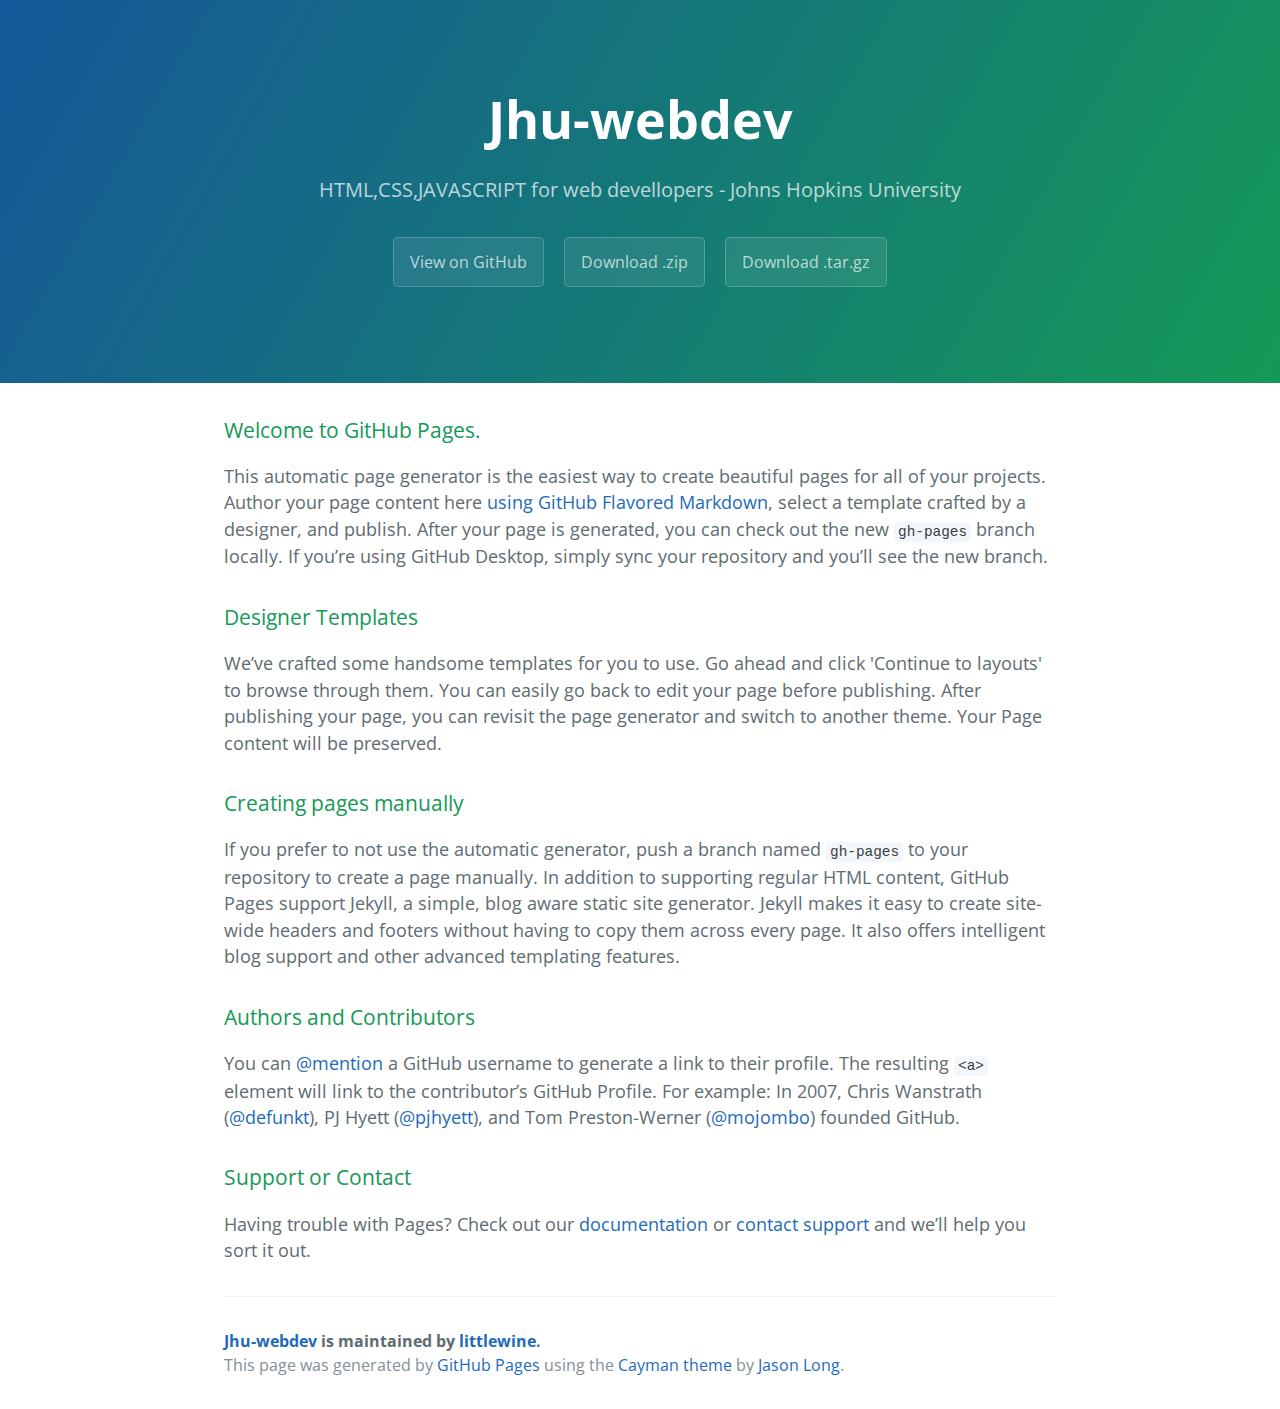
==== index.html @ eb01595d "Create gh-pages branch via GitHub" ====
<!DOCTYPE html>
<html lang="en-us">
  <head>
    <meta charset="UTF-8">
    <title>Jhu-webdev by littlewine</title>
    <meta name="viewport" content="width=device-width, initial-scale=1">
    <link rel="stylesheet" type="text/css" href="stylesheets/normalize.css" media="screen">
    <link href='https://fonts.googleapis.com/css?family=Open+Sans:400,700' rel='stylesheet' type='text/css'>
    <link rel="stylesheet" type="text/css" href="stylesheets/stylesheet.css" media="screen">
    <link rel="stylesheet" type="text/css" href="stylesheets/github-light.css" media="screen">
  </head>
  <body>
    <section class="page-header">
      <h1 class="project-name">Jhu-webdev</h1>
      <h2 class="project-tagline">HTML,CSS,JAVASCRIPT for web devellopers - Johns Hopkins University</h2>
      <a href="https://github.com/littlewine/JHU-webdev" class="btn">View on GitHub</a>
      <a href="https://github.com/littlewine/JHU-webdev/zipball/master" class="btn">Download .zip</a>
      <a href="https://github.com/littlewine/JHU-webdev/tarball/master" class="btn">Download .tar.gz</a>
    </section>

    <section class="main-content">
      <h3>
<a id="welcome-to-github-pages" class="anchor" href="#welcome-to-github-pages" aria-hidden="true"><span aria-hidden="true" class="octicon octicon-link"></span></a>Welcome to GitHub Pages.</h3>

<p>This automatic page generator is the easiest way to create beautiful pages for all of your projects. Author your page content here <a href="https://guides.github.com/features/mastering-markdown/">using GitHub Flavored Markdown</a>, select a template crafted by a designer, and publish. After your page is generated, you can check out the new <code>gh-pages</code> branch locally. If you’re using GitHub Desktop, simply sync your repository and you’ll see the new branch.</p>

<h3>
<a id="designer-templates" class="anchor" href="#designer-templates" aria-hidden="true"><span aria-hidden="true" class="octicon octicon-link"></span></a>Designer Templates</h3>

<p>We’ve crafted some handsome templates for you to use. Go ahead and click 'Continue to layouts' to browse through them. You can easily go back to edit your page before publishing. After publishing your page, you can revisit the page generator and switch to another theme. Your Page content will be preserved.</p>

<h3>
<a id="creating-pages-manually" class="anchor" href="#creating-pages-manually" aria-hidden="true"><span aria-hidden="true" class="octicon octicon-link"></span></a>Creating pages manually</h3>

<p>If you prefer to not use the automatic generator, push a branch named <code>gh-pages</code> to your repository to create a page manually. In addition to supporting regular HTML content, GitHub Pages support Jekyll, a simple, blog aware static site generator. Jekyll makes it easy to create site-wide headers and footers without having to copy them across every page. It also offers intelligent blog support and other advanced templating features.</p>

<h3>
<a id="authors-and-contributors" class="anchor" href="#authors-and-contributors" aria-hidden="true"><span aria-hidden="true" class="octicon octicon-link"></span></a>Authors and Contributors</h3>

<p>You can <a href="https://help.github.com/articles/basic-writing-and-formatting-syntax/#mentioning-users-and-teams" class="user-mention">@mention</a> a GitHub username to generate a link to their profile. The resulting <code>&lt;a&gt;</code> element will link to the contributor’s GitHub Profile. For example: In 2007, Chris Wanstrath (<a href="https://github.com/defunkt" class="user-mention">@defunkt</a>), PJ Hyett (<a href="https://github.com/pjhyett" class="user-mention">@pjhyett</a>), and Tom Preston-Werner (<a href="https://github.com/mojombo" class="user-mention">@mojombo</a>) founded GitHub.</p>

<h3>
<a id="support-or-contact" class="anchor" href="#support-or-contact" aria-hidden="true"><span aria-hidden="true" class="octicon octicon-link"></span></a>Support or Contact</h3>

<p>Having trouble with Pages? Check out our <a href="https://help.github.com/pages">documentation</a> or <a href="https://github.com/contact">contact support</a> and we’ll help you sort it out.</p>

      <footer class="site-footer">
        <span class="site-footer-owner"><a href="https://github.com/littlewine/JHU-webdev">Jhu-webdev</a> is maintained by <a href="https://github.com/littlewine">littlewine</a>.</span>

        <span class="site-footer-credits">This page was generated by <a href="https://pages.github.com">GitHub Pages</a> using the <a href="https://github.com/jasonlong/cayman-theme">Cayman theme</a> by <a href="https://twitter.com/jasonlong">Jason Long</a>.</span>
      </footer>

    </section>

  
  </body>
</html>
---- stylesheets/stylesheet.css ----
* {
  box-sizing: border-box; }

body {
  padding: 0;
  margin: 0;
  font-family: "Open Sans", "Helvetica Neue", Helvetica, Arial, sans-serif;
  font-size: 16px;
  line-height: 1.5;
  color: #606c71; }

a {
  color: #1e6bb8;
  text-decoration: none; }
  a:hover {
    text-decoration: underline; }

.btn {
  display: inline-block;
  margin-bottom: 1rem;
  color: rgba(255, 255, 255, 0.7);
  background-color: rgba(255, 255, 255, 0.08);
  border-color: rgba(255, 255, 255, 0.2);
  border-style: solid;
  border-width: 1px;
  border-radius: 0.3rem;
  transition: color 0.2s, background-color 0.2s, border-color 0.2s; }
  .btn + .btn {
    margin-left: 1rem; }

.btn:hover {
  color: rgba(255, 255, 255, 0.8);
  text-decoration: none;
  background-color: rgba(255, 255, 255, 0.2);
  border-color: rgba(255, 255, 255, 0.3); }

@media screen and (min-width: 64em) {
  .btn {
    padding: 0.75rem 1rem; } }

@media screen and (min-width: 42em) and (max-width: 64em) {
  .btn {
    padding: 0.6rem 0.9rem;
    font-size: 0.9rem; } }

@media screen and (max-width: 42em) {
  .btn {
    display: block;
    width: 100%;
    padding: 0.75rem;
    font-size: 0.9rem; }
    .btn + .btn {
      margin-top: 1rem;
      margin-left: 0; } }

.page-header {
  color: #fff;
  text-align: center;
  background-color: #159957;
  background-image: linear-gradient(120deg, #155799, #159957); }

@media screen and (min-width: 64em) {
  .page-header {
    padding: 5rem 6rem; } }

@media screen and (min-width: 42em) and (max-width: 64em) {
  .page-header {
    padding: 3rem 4rem; } }

@media screen and (max-width: 42em) {
  .page-header {
    padding: 2rem 1rem; } }

.project-name {
  margin-top: 0;
  margin-bottom: 0.1rem; }

@media screen and (min-width: 64em) {
  .project-name {
    font-size: 3.25rem; } }

@media screen and (min-width: 42em) and (max-width: 64em) {
  .project-name {
    font-size: 2.25rem; } }

@media screen and (max-width: 42em) {
  .project-name {
    font-size: 1.75rem; } }

.project-tagline {
  margin-bottom: 2rem;
  font-weight: normal;
  opacity: 0.7; }

@media screen and (min-width: 64em) {
  .project-tagline {
    font-size: 1.25rem; } }

@media screen and (min-width: 42em) and (max-width: 64em) {
  .project-tagline {
    font-size: 1.15rem; } }

@media screen and (max-width: 42em) {
  .project-tagline {
    font-size: 1rem; } }

.main-content :first-child {
  margin-top: 0; }
.main-content img {
  max-width: 100%; }
.main-content h1, .main-content h2, .main-content h3, .main-content h4, .main-content h5, .main-content h6 {
  margin-top: 2rem;
  margin-bottom: 1rem;
  font-weight: normal;
  color: #159957; }
.main-content p {
  margin-bottom: 1em; }
.main-content code {
  padding: 2px 4px;
  font-family: Consolas, "Liberation Mono", Menlo, Courier, monospace;
  font-size: 0.9rem;
  color: #383e41;
  background-color: #f3f6fa;
  border-radius: 0.3rem; }
.main-content pre {
  padding: 0.8rem;
  margin-top: 0;
  margin-bottom: 1rem;
  font: 1rem Consolas, "Liberation Mono", Menlo, Courier, monospace;
  color: #567482;
  word-wrap: normal;
  background-color: #f3f6fa;
  border: solid 1px #dce6f0;
  border-radius: 0.3rem; }
  .main-content pre > code {
    padding: 0;
    margin: 0;
    font-size: 0.9rem;
    color: #567482;
    word-break: normal;
    white-space: pre;
    background: transparent;
    border: 0; }
.main-content .highlight {
  margin-bottom: 1rem; }
  .main-content .highlight pre {
    margin-bottom: 0;
    word-break: normal; }
.main-content .highlight pre, .main-content pre {
  padding: 0.8rem;
  overflow: auto;
  font-size: 0.9rem;
  line-height: 1.45;
  border-radius: 0.3rem; }
.main-content pre code, .main-content pre tt {
  display: inline;
  max-width: initial;
  padding: 0;
  margin: 0;
  overflow: initial;
  line-height: inherit;
  word-wrap: normal;
  background-color: transparent;
  border: 0; }
  .main-content pre code:before, .main-content pre code:after, .main-content pre tt:before, .main-content pre tt:after {
    content: normal; }
.main-content ul, .main-content ol {
  margin-top: 0; }
.main-content blockquote {
  padding: 0 1rem;
  margin-left: 0;
  color: #819198;
  border-left: 0.3rem solid #dce6f0; }
  .main-content blockquote > :first-child {
    margin-top: 0; }
  .main-content blockquote > :last-child {
    margin-bottom: 0; }
.main-content table {
  display: block;
  width: 100%;
  overflow: auto;
  word-break: normal;
  word-break: keep-all; }
  .main-content table th {
    font-weight: bold; }
  .main-content table th, .main-content table td {
    padding: 0.5rem 1rem;
    border: 1px solid #e9ebec; }
.main-content dl {
  padding: 0; }
  .main-content dl dt {
    padding: 0;
    margin-top: 1rem;
    font-size: 1rem;
    font-weight: bold; }
  .main-content dl dd {
    padding: 0;
    margin-bottom: 1rem; }
.main-content hr {
  height: 2px;
  padding: 0;
  margin: 1rem 0;
  background-color: #eff0f1;
  border: 0; }

@media screen and (min-width: 64em) {
  .main-content {
    max-width: 64rem;
    padding: 2rem 6rem;
    margin: 0 auto;
    font-size: 1.1rem; } }

@media screen and (min-width: 42em) and (max-width: 64em) {
  .main-content {
    padding: 2rem 4rem;
    font-size: 1.1rem; } }

@media screen and (max-width: 42em) {
  .main-content {
    padding: 2rem 1rem;
    font-size: 1rem; } }

.site-footer {
  padding-top: 2rem;
  margin-top: 2rem;
  border-top: solid 1px #eff0f1; }

.site-footer-owner {
  display: block;
  font-weight: bold; }

.site-footer-credits {
  color: #819198; }

@media screen and (min-width: 64em) {
  .site-footer {
    font-size: 1rem; } }

@media screen and (min-width: 42em) and (max-width: 64em) {
  .site-footer {
    font-size: 1rem; } }

@media screen and (max-width: 42em) {
  .site-footer {
    font-size: 0.9rem; } }
---- stylesheets/github-light.css ----
/*
The MIT License (MIT)

Copyright (c) 2015 GitHub, Inc.

Permission is hereby granted, free of charge, to any person obtaining a copy
of this software and associated documentation files (the "Software"), to deal
in the Software without restriction, including without limitation the rights
to use, copy, modify, merge, publish, distribute, sublicense, and/or sell
copies of the Software, and to permit persons to whom the Software is
furnished to do so, subject to the following conditions:

The above copyright notice and this permission notice shall be included in all
copies or substantial portions of the Software.

THE SOFTWARE IS PROVIDED "AS IS", WITHOUT WARRANTY OF ANY KIND, EXPRESS OR
IMPLIED, INCLUDING BUT NOT LIMITED TO THE WARRANTIES OF MERCHANTABILITY,
FITNESS FOR A PARTICULAR PURPOSE AND NONINFRINGEMENT. IN NO EVENT SHALL THE
AUTHORS OR COPYRIGHT HOLDERS BE LIABLE FOR ANY CLAIM, DAMAGES OR OTHER
LIABILITY, WHETHER IN AN ACTION OF CONTRACT, TORT OR OTHERWISE, ARISING FROM,
OUT OF OR IN CONNECTION WITH THE SOFTWARE OR THE USE OR OTHER DEALINGS IN THE
SOFTWARE.

*/

.pl-c /* comment */ {
  color: #969896;
}

.pl-c1      /* constant, markup.raw, meta.diff.header, meta.module-reference, meta.property-name, support, support.constant, support.variable, variable.other.constant */,
.pl-s .pl-v /* string variable */ {
  color: #0086b3;
}

.pl-e  /* entity */,
.pl-en /* entity.name */ {
  color: #795da3;
}

.pl-s .pl-s1 /* string source */,
.pl-smi      /* storage.modifier.import, storage.modifier.package, storage.type.java, variable.other, variable.parameter.function */ {
  color: #333;
}

.pl-ent /* entity.name.tag */ {
  color: #63a35c;
}

.pl-k /* keyword, storage, storage.type */ {
  color: #a71d5d;
}

.pl-pds              /* punctuation.definition.string, string.regexp.character-class */,
.pl-s                /* string */,
.pl-s .pl-pse .pl-s1 /* string punctuation.section.embedded source */,
.pl-sr               /* string.regexp */,
.pl-sr .pl-cce       /* string.regexp constant.character.escape */,
.pl-sr .pl-sra       /* string.regexp string.regexp.arbitrary-repitition */,
.pl-sr .pl-sre       /* string.regexp source.ruby.embedded */ {
  color: #183691;
}

.pl-v /* variable */ {
  color: #ed6a43;
}

.pl-id /* invalid.deprecated */ {
  color: #b52a1d;
}

.pl-ii /* invalid.illegal */ {
  background-color: #b52a1d;
  color: #f8f8f8;
}

.pl-sr .pl-cce /* string.regexp constant.character.escape */ {
  color: #63a35c;
  font-weight: bold;
}

.pl-ml /* markup.list */ {
  color: #693a17;
}

.pl-mh        /* markup.heading */,
.pl-mh .pl-en /* markup.heading entity.name */,
.pl-ms        /* meta.separator */ {
  color: #1d3e81;
  font-weight: bold;
}

.pl-mq /* markup.quote */ {
  color: #008080;
}

.pl-mi /* markup.italic */ {
  color: #333;
  font-style: italic;
}

.pl-mb /* markup.bold */ {
  color: #333;
  font-weight: bold;
}

.pl-md /* markup.deleted, meta.diff.header.from-file */ {
  background-color: #ffecec;
  color: #bd2c00;
}

.pl-mi1 /* markup.inserted, meta.diff.header.to-file */ {
  background-color: #eaffea;
  color: #55a532;
}

.pl-mdr /* meta.diff.range */ {
  color: #795da3;
  font-weight: bold;
}

.pl-mo /* meta.output */ {
  color: #1d3e81;
}
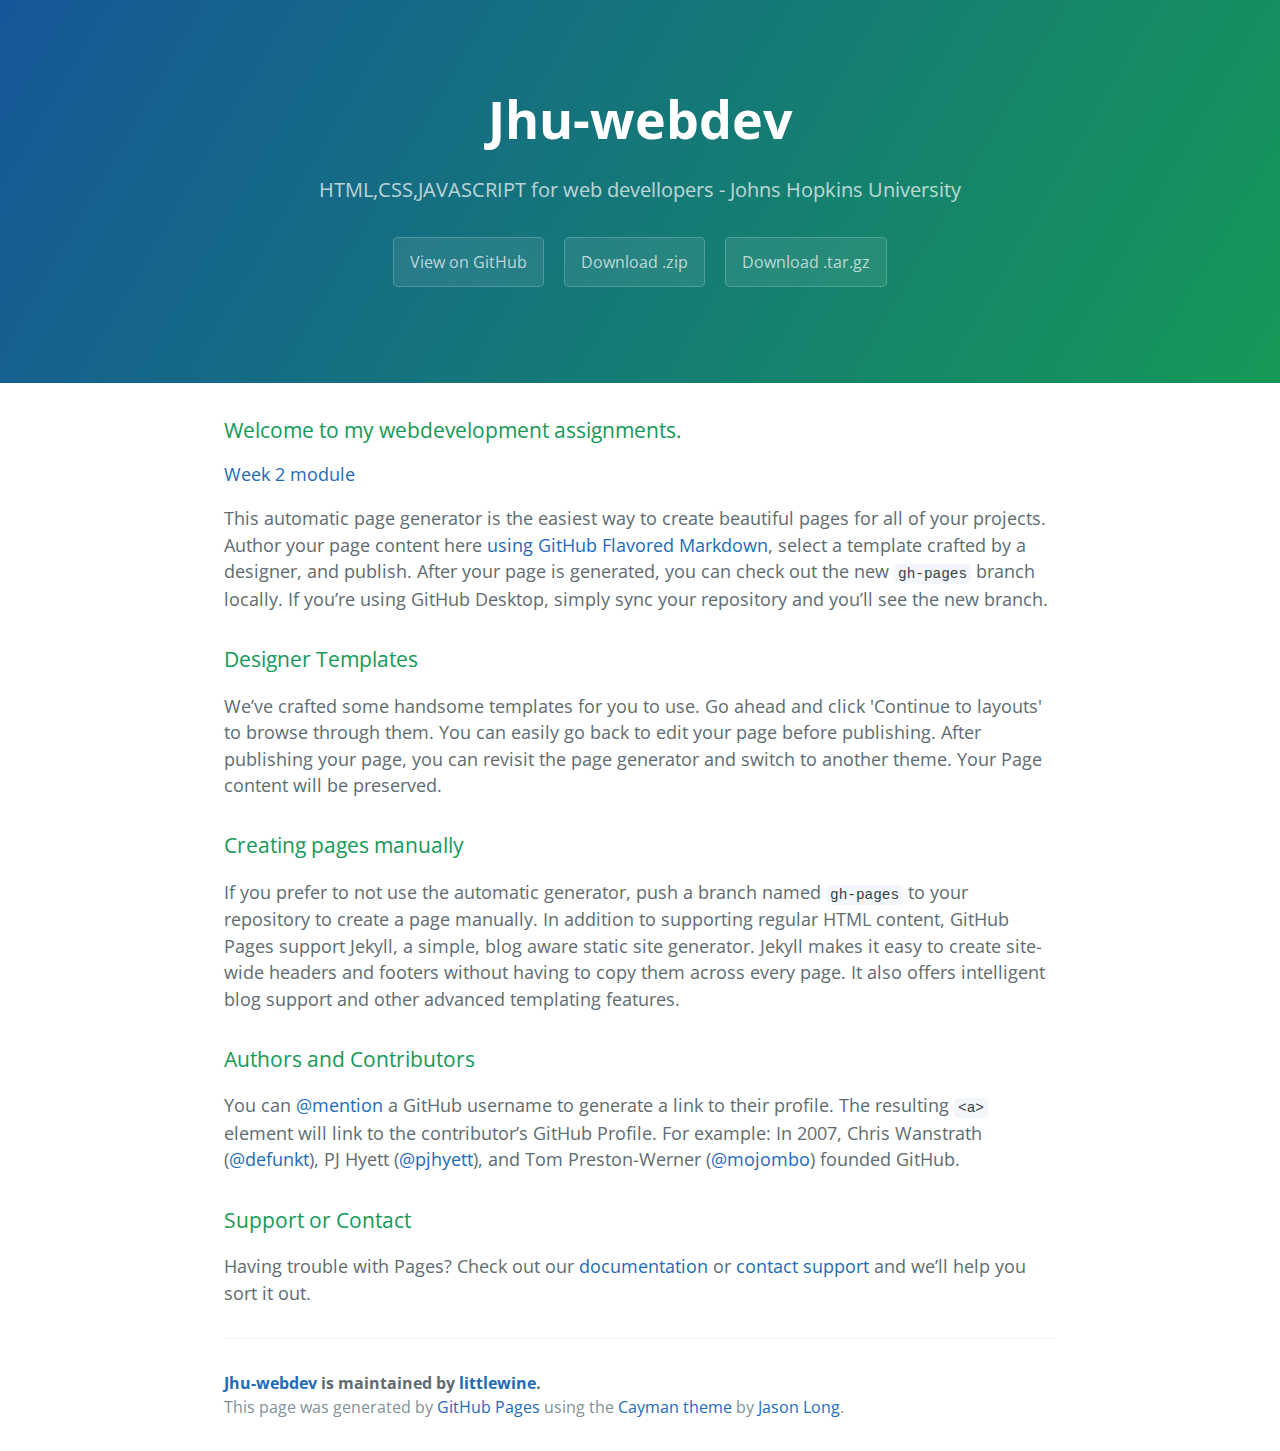
==== commit dc3b81fd: "Update index.html" ====
--- a/index.html
+++ b/index.html
@@ -20,8 +20,9 @@
 
     <section class="main-content">
       <h3>
-<a id="welcome-to-github-pages" class="anchor" href="#welcome-to-github-pages" aria-hidden="true"><span aria-hidden="true" class="octicon octicon-link"></span></a>Welcome to GitHub Pages.</h3>
+<a id="welcome-to-github-pages" class="anchor" href="#welcome-to-github-pages" aria-hidden="true"><span aria-hidden="true" class="octicon octicon-link"></span></a>Welcome to my webdevelopment assignments.</h3>
 
+<a href='/week2'>Week 2 module</a>
 <p>This automatic page generator is the easiest way to create beautiful pages for all of your projects. Author your page content here <a href="https://guides.github.com/features/mastering-markdown/">using GitHub Flavored Markdown</a>, select a template crafted by a designer, and publish. After your page is generated, you can check out the new <code>gh-pages</code> branch locally. If you’re using GitHub Desktop, simply sync your repository and you’ll see the new branch.</p>
 
 <h3>
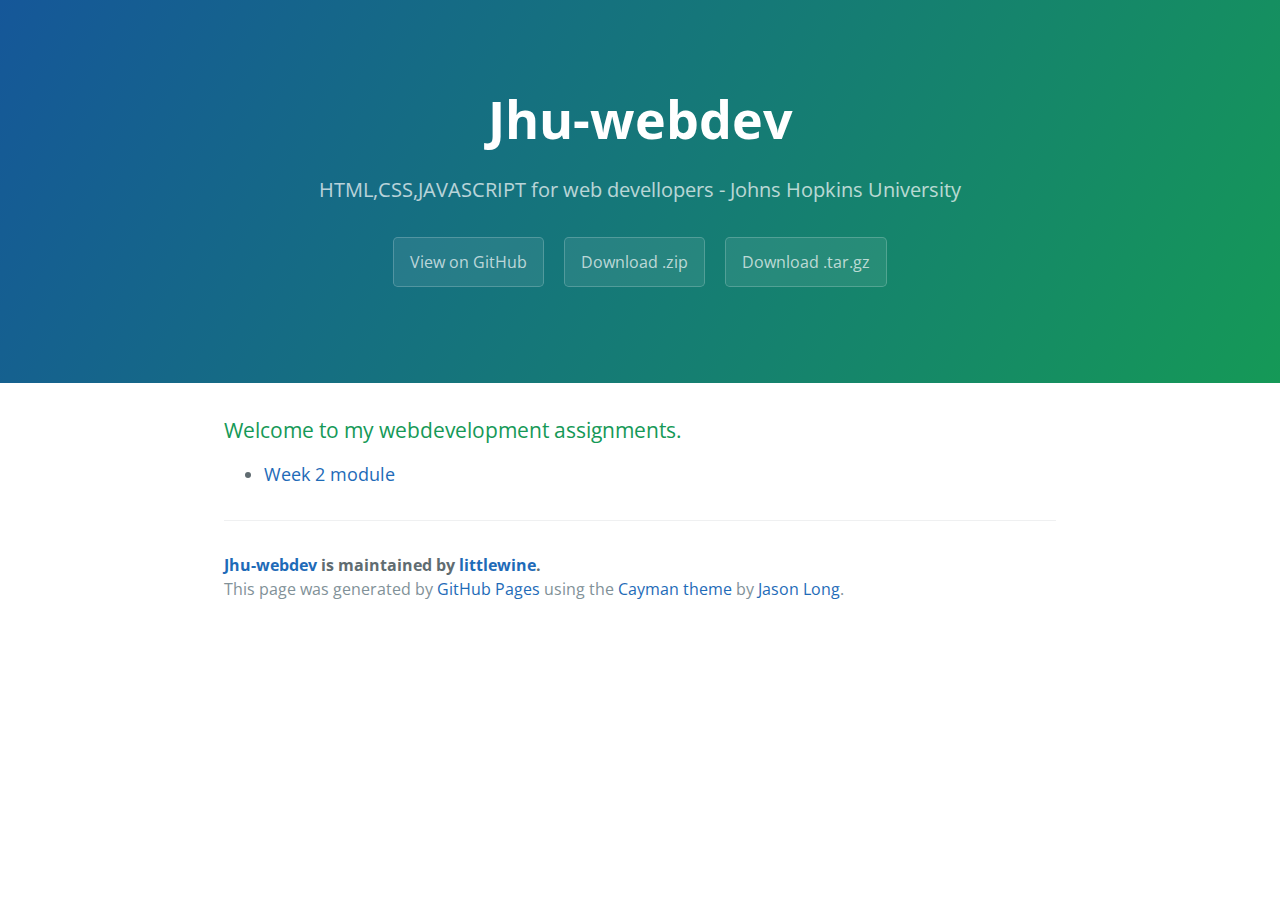
==== commit d675f53a: "Update index.html" ====
--- a/index.html
+++ b/index.html
@@ -22,28 +22,9 @@
       <h3>
 <a id="welcome-to-github-pages" class="anchor" href="#welcome-to-github-pages" aria-hidden="true"><span aria-hidden="true" class="octicon octicon-link"></span></a>Welcome to my webdevelopment assignments.</h3>
 
-<a href='/week2'>Week 2 module</a>
-<p>This automatic page generator is the easiest way to create beautiful pages for all of your projects. Author your page content here <a href="https://guides.github.com/features/mastering-markdown/">using GitHub Flavored Markdown</a>, select a template crafted by a designer, and publish. After your page is generated, you can check out the new <code>gh-pages</code> branch locally. If you’re using GitHub Desktop, simply sync your repository and you’ll see the new branch.</p>
-
-<h3>
-<a id="designer-templates" class="anchor" href="#designer-templates" aria-hidden="true"><span aria-hidden="true" class="octicon octicon-link"></span></a>Designer Templates</h3>
-
-<p>We’ve crafted some handsome templates for you to use. Go ahead and click 'Continue to layouts' to browse through them. You can easily go back to edit your page before publishing. After publishing your page, you can revisit the page generator and switch to another theme. Your Page content will be preserved.</p>
-
-<h3>
-<a id="creating-pages-manually" class="anchor" href="#creating-pages-manually" aria-hidden="true"><span aria-hidden="true" class="octicon octicon-link"></span></a>Creating pages manually</h3>
-
-<p>If you prefer to not use the automatic generator, push a branch named <code>gh-pages</code> to your repository to create a page manually. In addition to supporting regular HTML content, GitHub Pages support Jekyll, a simple, blog aware static site generator. Jekyll makes it easy to create site-wide headers and footers without having to copy them across every page. It also offers intelligent blog support and other advanced templating features.</p>
-
-<h3>
-<a id="authors-and-contributors" class="anchor" href="#authors-and-contributors" aria-hidden="true"><span aria-hidden="true" class="octicon octicon-link"></span></a>Authors and Contributors</h3>
-
-<p>You can <a href="https://help.github.com/articles/basic-writing-and-formatting-syntax/#mentioning-users-and-teams" class="user-mention">@mention</a> a GitHub username to generate a link to their profile. The resulting <code>&lt;a&gt;</code> element will link to the contributor’s GitHub Profile. For example: In 2007, Chris Wanstrath (<a href="https://github.com/defunkt" class="user-mention">@defunkt</a>), PJ Hyett (<a href="https://github.com/pjhyett" class="user-mention">@pjhyett</a>), and Tom Preston-Werner (<a href="https://github.com/mojombo" class="user-mention">@mojombo</a>) founded GitHub.</p>
-
-<h3>
-<a id="support-or-contact" class="anchor" href="#support-or-contact" aria-hidden="true"><span aria-hidden="true" class="octicon octicon-link"></span></a>Support or Contact</h3>
-
-<p>Having trouble with Pages? Check out our <a href="https://help.github.com/pages">documentation</a> or <a href="https://github.com/contact">contact support</a> and we’ll help you sort it out.</p>
+<ul>
+  <li><a href='/week2'>Week 2 module</a></li>
+</ul>
 
       <footer class="site-footer">
         <span class="site-footer-owner"><a href="https://github.com/littlewine/JHU-webdev">Jhu-webdev</a> is maintained by <a href="https://github.com/littlewine">littlewine</a>.</span>
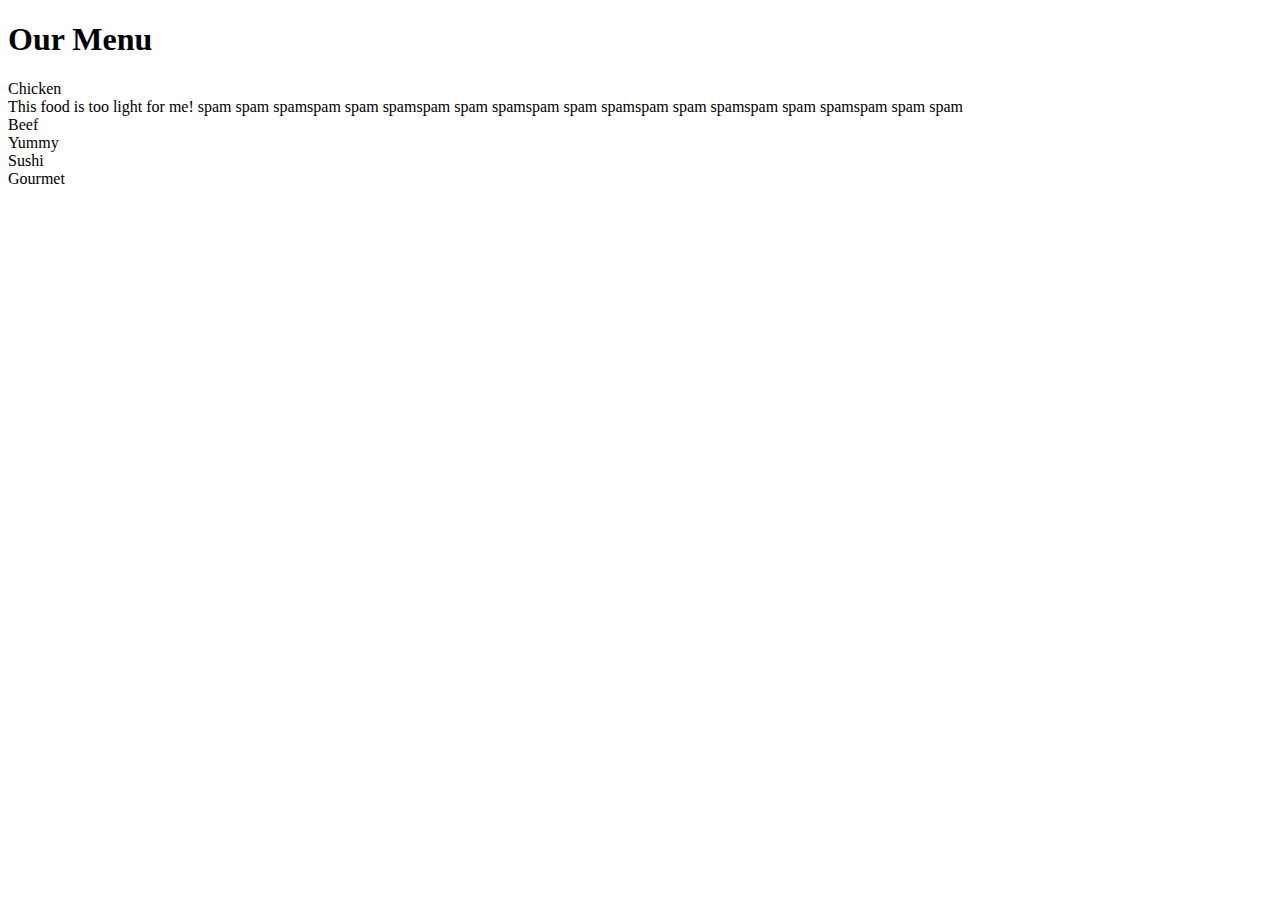
==== commit 1aed3303: "Add files via upload" ====
--- a/index.html
+++ b/index.html
@@ -1,39 +1,31 @@
-<!DOCTYPE html>
-<html lang="en-us">
-  <head>
-    <meta charset="UTF-8">
-    <title>Jhu-webdev by littlewine</title>
-    <meta name="viewport" content="width=device-width, initial-scale=1">
-    <link rel="stylesheet" type="text/css" href="stylesheets/normalize.css" media="screen">
-    <link href='https://fonts.googleapis.com/css?family=Open+Sans:400,700' rel='stylesheet' type='text/css'>
-    <link rel="stylesheet" type="text/css" href="stylesheets/stylesheet.css" media="screen">
-    <link rel="stylesheet" type="text/css" href="stylesheets/github-light.css" media="screen">
-  </head>
-  <body>
-    <section class="page-header">
-      <h1 class="project-name">Jhu-webdev</h1>
-      <h2 class="project-tagline">HTML,CSS,JAVASCRIPT for web devellopers - Johns Hopkins University</h2>
-      <a href="https://github.com/littlewine/JHU-webdev" class="btn">View on GitHub</a>
-      <a href="https://github.com/littlewine/JHU-webdev/zipball/master" class="btn">Download .zip</a>
-      <a href="https://github.com/littlewine/JHU-webdev/tarball/master" class="btn">Download .tar.gz</a>
-    </section>
+<!DOCTYPE HTML>
+<head>
+<meta charset="utf-8">
+<meta name="viewport" content="width=device-width" initial-scale=1.0">
+<meta http-equiv="X-UA-Compatible" content="IE-edge">
+<link rel="stylesheet" type="text/css" href="css/style.css">
+<title>Module 2 assignment</title>
+</head>
 
-    <section class="main-content">
-      <h3>
-<a id="welcome-to-github-pages" class="anchor" href="#welcome-to-github-pages" aria-hidden="true"><span aria-hidden="true" class="octicon octicon-link"></span></a>Welcome to my webdevelopment assignments.</h3>
+<body>
+<h1>Our Menu</h1>
 
-<ul>
-  <li><a href='/week2'>Week 2 module</a></li>
-</ul>
+<div id="box">
+	<div class="col-lg-4 col-md-6 col-sm-12">
+		<div class="item">
+		<section class="title">Chicken</section><section class="description">This food is too light for me! spam spam spamspam spam spamspam spam spamspam spam spamspam spam spamspam spam spamspam spam spam</section>
+		</div>
+	</div>
+	<div class="col-lg-4 col-md-6 col-sm-12">
+		<div class="item">
+			<section class="title">Beef</section><section class="description">Yummy</section>
+		</div>
+	</div>
+	<div class="col-lg-4 col-md-12 col-sm-12">
+		<div class="item">
+			<section class="title">Sushi</section><section  class="description">Gourmet</section>
+		</div>
+	</div>
+</div>
 
-      <footer class="site-footer">
-        <span class="site-footer-owner"><a href="https://github.com/littlewine/JHU-webdev">Jhu-webdev</a> is maintained by <a href="https://github.com/littlewine">littlewine</a>.</span>
-
-        <span class="site-footer-credits">This page was generated by <a href="https://pages.github.com">GitHub Pages</a> using the <a href="https://github.com/jasonlong/cayman-theme">Cayman theme</a> by <a href="https://twitter.com/jasonlong">Jason Long</a>.</span>
-      </footer>
-
-    </section>
-
-  
-  </body>
-</html>
+</body>
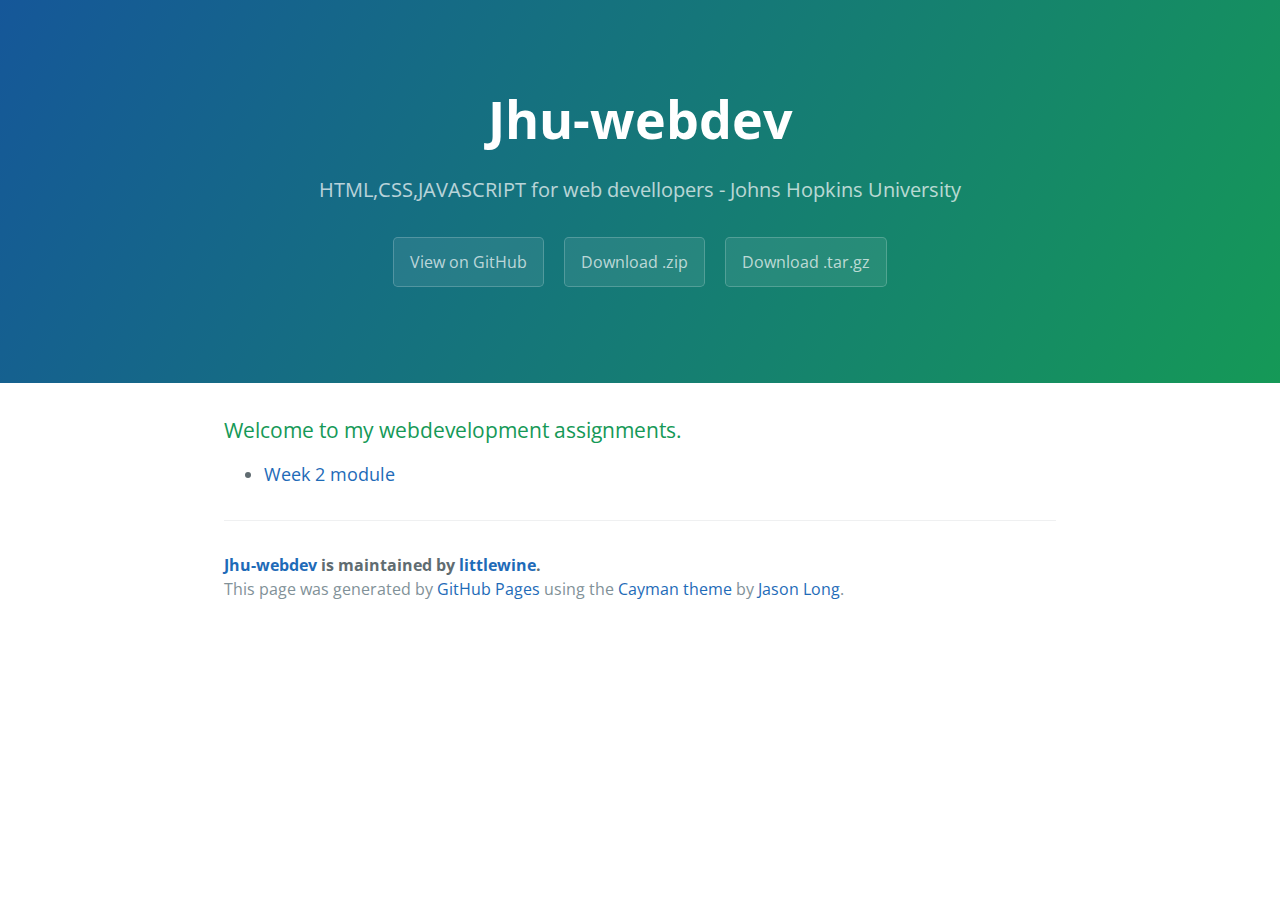
==== commit 379330e0: "Update index.html" ====
--- a/index.html
+++ b/index.html
@@ -1,31 +1,39 @@
-<!DOCTYPE HTML>
-<head>
-<meta charset="utf-8">
-<meta name="viewport" content="width=device-width" initial-scale=1.0">
-<meta http-equiv="X-UA-Compatible" content="IE-edge">
-<link rel="stylesheet" type="text/css" href="css/style.css">
-<title>Module 2 assignment</title>
-</head>
+<!DOCTYPE html>
+<html lang="en-us">
+  <head>
+    <meta charset="UTF-8">
+    <title>Jhu-webdev by littlewine</title>
+    <meta name="viewport" content="width=device-width, initial-scale=1">
+    <link rel="stylesheet" type="text/css" href="stylesheets/normalize.css" media="screen">
+    <link href='https://fonts.googleapis.com/css?family=Open+Sans:400,700' rel='stylesheet' type='text/css'>
+    <link rel="stylesheet" type="text/css" href="stylesheets/stylesheet.css" media="screen">
+    <link rel="stylesheet" type="text/css" href="stylesheets/github-light.css" media="screen">
+  </head>
+  <body>
+    <section class="page-header">
+      <h1 class="project-name">Jhu-webdev</h1>
+      <h2 class="project-tagline">HTML,CSS,JAVASCRIPT for web devellopers - Johns Hopkins University</h2>
+      <a href="https://github.com/littlewine/JHU-webdev" class="btn">View on GitHub</a>
+      <a href="https://github.com/littlewine/JHU-webdev/zipball/master" class="btn">Download .zip</a>
+      <a href="https://github.com/littlewine/JHU-webdev/tarball/master" class="btn">Download .tar.gz</a>
+    </section>
 
-<body>
-<h1>Our Menu</h1>
+    <section class="main-content">
+      <h3>
+<a id="welcome-to-github-pages" class="anchor" href="#welcome-to-github-pages" aria-hidden="true"><span aria-hidden="true" class="octicon octicon-link"></span></a>Welcome to my webdevelopment assignments.</h3>
 
-<div id="box">
-	<div class="col-lg-4 col-md-6 col-sm-12">
-		<div class="item">
-		<section class="title">Chicken</section><section class="description">This food is too light for me! spam spam spamspam spam spamspam spam spamspam spam spamspam spam spamspam spam spamspam spam spam</section>
-		</div>
-	</div>
-	<div class="col-lg-4 col-md-6 col-sm-12">
-		<div class="item">
-			<section class="title">Beef</section><section class="description">Yummy</section>
-		</div>
-	</div>
-	<div class="col-lg-4 col-md-12 col-sm-12">
-		<div class="item">
-			<section class="title">Sushi</section><section  class="description">Gourmet</section>
-		</div>
-	</div>
-</div>
+<ul>
+  <li><a href='/week2'>Week 2 module</a></li>
+</ul>
 
-</body>
+      <footer class="site-footer">
+        <span class="site-footer-owner"><a href="https://github.com/littlewine/JHU-webdev">Jhu-webdev</a> is maintained by <a href="https://github.com/littlewine">littlewine</a>.</span>
+
+        <span class="site-footer-credits">This page was generated by <a href="https://pages.github.com">GitHub Pages</a> using the <a href="https://github.com/jasonlong/cayman-theme">Cayman theme</a> by <a href="https://twitter.com/jasonlong">Jason Long</a>.</span>
+      </footer>
+
+    </section>
+
+  
+  </body>
+</html>
--- a/stylesheets/stylesheet.css
+++ b/stylesheets/stylesheet.css
@@ -0,0 +1,245 @@
+* {
+  box-sizing: border-box; }
+
+body {
+  padding: 0;
+  margin: 0;
+  font-family: "Open Sans", "Helvetica Neue", Helvetica, Arial, sans-serif;
+  font-size: 16px;
+  line-height: 1.5;
+  color: #606c71; }
+
+a {
+  color: #1e6bb8;
+  text-decoration: none; }
+  a:hover {
+    text-decoration: underline; }
+
+.btn {
+  display: inline-block;
+  margin-bottom: 1rem;
+  color: rgba(255, 255, 255, 0.7);
+  background-color: rgba(255, 255, 255, 0.08);
+  border-color: rgba(255, 255, 255, 0.2);
+  border-style: solid;
+  border-width: 1px;
+  border-radius: 0.3rem;
+  transition: color 0.2s, background-color 0.2s, border-color 0.2s; }
+  .btn + .btn {
+    margin-left: 1rem; }
+
+.btn:hover {
+  color: rgba(255, 255, 255, 0.8);
+  text-decoration: none;
+  background-color: rgba(255, 255, 255, 0.2);
+  border-color: rgba(255, 255, 255, 0.3); }
+
+@media screen and (min-width: 64em) {
+  .btn {
+    padding: 0.75rem 1rem; } }
+
+@media screen and (min-width: 42em) and (max-width: 64em) {
+  .btn {
+    padding: 0.6rem 0.9rem;
+    font-size: 0.9rem; } }
+
+@media screen and (max-width: 42em) {
+  .btn {
+    display: block;
+    width: 100%;
+    padding: 0.75rem;
+    font-size: 0.9rem; }
+    .btn + .btn {
+      margin-top: 1rem;
+      margin-left: 0; } }
+
+.page-header {
+  color: #fff;
+  text-align: center;
+  background-color: #159957;
+  background-image: linear-gradient(120deg, #155799, #159957); }
+
+@media screen and (min-width: 64em) {
+  .page-header {
+    padding: 5rem 6rem; } }
+
+@media screen and (min-width: 42em) and (max-width: 64em) {
+  .page-header {
+    padding: 3rem 4rem; } }
+
+@media screen and (max-width: 42em) {
+  .page-header {
+    padding: 2rem 1rem; } }
+
+.project-name {
+  margin-top: 0;
+  margin-bottom: 0.1rem; }
+
+@media screen and (min-width: 64em) {
+  .project-name {
+    font-size: 3.25rem; } }
+
+@media screen and (min-width: 42em) and (max-width: 64em) {
+  .project-name {
+    font-size: 2.25rem; } }
+
+@media screen and (max-width: 42em) {
+  .project-name {
+    font-size: 1.75rem; } }
+
+.project-tagline {
+  margin-bottom: 2rem;
+  font-weight: normal;
+  opacity: 0.7; }
+
+@media screen and (min-width: 64em) {
+  .project-tagline {
+    font-size: 1.25rem; } }
+
+@media screen and (min-width: 42em) and (max-width: 64em) {
+  .project-tagline {
+    font-size: 1.15rem; } }
+
+@media screen and (max-width: 42em) {
+  .project-tagline {
+    font-size: 1rem; } }
+
+.main-content :first-child {
+  margin-top: 0; }
+.main-content img {
+  max-width: 100%; }
+.main-content h1, .main-content h2, .main-content h3, .main-content h4, .main-content h5, .main-content h6 {
+  margin-top: 2rem;
+  margin-bottom: 1rem;
+  font-weight: normal;
+  color: #159957; }
+.main-content p {
+  margin-bottom: 1em; }
+.main-content code {
+  padding: 2px 4px;
+  font-family: Consolas, "Liberation Mono", Menlo, Courier, monospace;
+  font-size: 0.9rem;
+  color: #383e41;
+  background-color: #f3f6fa;
+  border-radius: 0.3rem; }
+.main-content pre {
+  padding: 0.8rem;
+  margin-top: 0;
+  margin-bottom: 1rem;
+  font: 1rem Consolas, "Liberation Mono", Menlo, Courier, monospace;
+  color: #567482;
+  word-wrap: normal;
+  background-color: #f3f6fa;
+  border: solid 1px #dce6f0;
+  border-radius: 0.3rem; }
+  .main-content pre > code {
+    padding: 0;
+    margin: 0;
+    font-size: 0.9rem;
+    color: #567482;
+    word-break: normal;
+    white-space: pre;
+    background: transparent;
+    border: 0; }
+.main-content .highlight {
+  margin-bottom: 1rem; }
+  .main-content .highlight pre {
+    margin-bottom: 0;
+    word-break: normal; }
+.main-content .highlight pre, .main-content pre {
+  padding: 0.8rem;
+  overflow: auto;
+  font-size: 0.9rem;
+  line-height: 1.45;
+  border-radius: 0.3rem; }
+.main-content pre code, .main-content pre tt {
+  display: inline;
+  max-width: initial;
+  padding: 0;
+  margin: 0;
+  overflow: initial;
+  line-height: inherit;
+  word-wrap: normal;
+  background-color: transparent;
+  border: 0; }
+  .main-content pre code:before, .main-content pre code:after, .main-content pre tt:before, .main-content pre tt:after {
+    content: normal; }
+.main-content ul, .main-content ol {
+  margin-top: 0; }
+.main-content blockquote {
+  padding: 0 1rem;
+  margin-left: 0;
+  color: #819198;
+  border-left: 0.3rem solid #dce6f0; }
+  .main-content blockquote > :first-child {
+    margin-top: 0; }
+  .main-content blockquote > :last-child {
+    margin-bottom: 0; }
+.main-content table {
+  display: block;
+  width: 100%;
+  overflow: auto;
+  word-break: normal;
+  word-break: keep-all; }
+  .main-content table th {
+    font-weight: bold; }
+  .main-content table th, .main-content table td {
+    padding: 0.5rem 1rem;
+    border: 1px solid #e9ebec; }
+.main-content dl {
+  padding: 0; }
+  .main-content dl dt {
+    padding: 0;
+    margin-top: 1rem;
+    font-size: 1rem;
+    font-weight: bold; }
+  .main-content dl dd {
+    padding: 0;
+    margin-bottom: 1rem; }
+.main-content hr {
+  height: 2px;
+  padding: 0;
+  margin: 1rem 0;
+  background-color: #eff0f1;
+  border: 0; }
+
+@media screen and (min-width: 64em) {
+  .main-content {
+    max-width: 64rem;
+    padding: 2rem 6rem;
+    margin: 0 auto;
+    font-size: 1.1rem; } }
+
+@media screen and (min-width: 42em) and (max-width: 64em) {
+  .main-content {
+    padding: 2rem 4rem;
+    font-size: 1.1rem; } }
+
+@media screen and (max-width: 42em) {
+  .main-content {
+    padding: 2rem 1rem;
+    font-size: 1rem; } }
+
+.site-footer {
+  padding-top: 2rem;
+  margin-top: 2rem;
+  border-top: solid 1px #eff0f1; }
+
+.site-footer-owner {
+  display: block;
+  font-weight: bold; }
+
+.site-footer-credits {
+  color: #819198; }
+
+@media screen and (min-width: 64em) {
+  .site-footer {
+    font-size: 1rem; } }
+
+@media screen and (min-width: 42em) and (max-width: 64em) {
+  .site-footer {
+    font-size: 1rem; } }
+
+@media screen and (max-width: 42em) {
+  .site-footer {
+    font-size: 0.9rem; } }
--- a/stylesheets/github-light.css
+++ b/stylesheets/github-light.css
@@ -0,0 +1,124 @@
+/*
+The MIT License (MIT)
+
+Copyright (c) 2015 GitHub, Inc.
+
+Permission is hereby granted, free of charge, to any person obtaining a copy
+of this software and associated documentation files (the "Software"), to deal
+in the Software without restriction, including without limitation the rights
+to use, copy, modify, merge, publish, distribute, sublicense, and/or sell
+copies of the Software, and to permit persons to whom the Software is
+furnished to do so, subject to the following conditions:
+
+The above copyright notice and this permission notice shall be included in all
+copies or substantial portions of the Software.
+
+THE SOFTWARE IS PROVIDED "AS IS", WITHOUT WARRANTY OF ANY KIND, EXPRESS OR
+IMPLIED, INCLUDING BUT NOT LIMITED TO THE WARRANTIES OF MERCHANTABILITY,
+FITNESS FOR A PARTICULAR PURPOSE AND NONINFRINGEMENT. IN NO EVENT SHALL THE
+AUTHORS OR COPYRIGHT HOLDERS BE LIABLE FOR ANY CLAIM, DAMAGES OR OTHER
+LIABILITY, WHETHER IN AN ACTION OF CONTRACT, TORT OR OTHERWISE, ARISING FROM,
+OUT OF OR IN CONNECTION WITH THE SOFTWARE OR THE USE OR OTHER DEALINGS IN THE
+SOFTWARE.
+
+*/
+
+.pl-c /* comment */ {
+  color: #969896;
+}
+
+.pl-c1      /* constant, markup.raw, meta.diff.header, meta.module-reference, meta.property-name, support, support.constant, support.variable, variable.other.constant */,
+.pl-s .pl-v /* string variable */ {
+  color: #0086b3;
+}
+
+.pl-e  /* entity */,
+.pl-en /* entity.name */ {
+  color: #795da3;
+}
+
+.pl-s .pl-s1 /* string source */,
+.pl-smi      /* storage.modifier.import, storage.modifier.package, storage.type.java, variable.other, variable.parameter.function */ {
+  color: #333;
+}
+
+.pl-ent /* entity.name.tag */ {
+  color: #63a35c;
+}
+
+.pl-k /* keyword, storage, storage.type */ {
+  color: #a71d5d;
+}
+
+.pl-pds              /* punctuation.definition.string, string.regexp.character-class */,
+.pl-s                /* string */,
+.pl-s .pl-pse .pl-s1 /* string punctuation.section.embedded source */,
+.pl-sr               /* string.regexp */,
+.pl-sr .pl-cce       /* string.regexp constant.character.escape */,
+.pl-sr .pl-sra       /* string.regexp string.regexp.arbitrary-repitition */,
+.pl-sr .pl-sre       /* string.regexp source.ruby.embedded */ {
+  color: #183691;
+}
+
+.pl-v /* variable */ {
+  color: #ed6a43;
+}
+
+.pl-id /* invalid.deprecated */ {
+  color: #b52a1d;
+}
+
+.pl-ii /* invalid.illegal */ {
+  background-color: #b52a1d;
+  color: #f8f8f8;
+}
+
+.pl-sr .pl-cce /* string.regexp constant.character.escape */ {
+  color: #63a35c;
+  font-weight: bold;
+}
+
+.pl-ml /* markup.list */ {
+  color: #693a17;
+}
+
+.pl-mh        /* markup.heading */,
+.pl-mh .pl-en /* markup.heading entity.name */,
+.pl-ms        /* meta.separator */ {
+  color: #1d3e81;
+  font-weight: bold;
+}
+
+.pl-mq /* markup.quote */ {
+  color: #008080;
+}
+
+.pl-mi /* markup.italic */ {
+  color: #333;
+  font-style: italic;
+}
+
+.pl-mb /* markup.bold */ {
+  color: #333;
+  font-weight: bold;
+}
+
+.pl-md /* markup.deleted, meta.diff.header.from-file */ {
+  background-color: #ffecec;
+  color: #bd2c00;
+}
+
+.pl-mi1 /* markup.inserted, meta.diff.header.to-file */ {
+  background-color: #eaffea;
+  color: #55a532;
+}
+
+.pl-mdr /* meta.diff.range */ {
+  color: #795da3;
+  font-weight: bold;
+}
+
+.pl-mo /* meta.output */ {
+  color: #1d3e81;
+}
+
